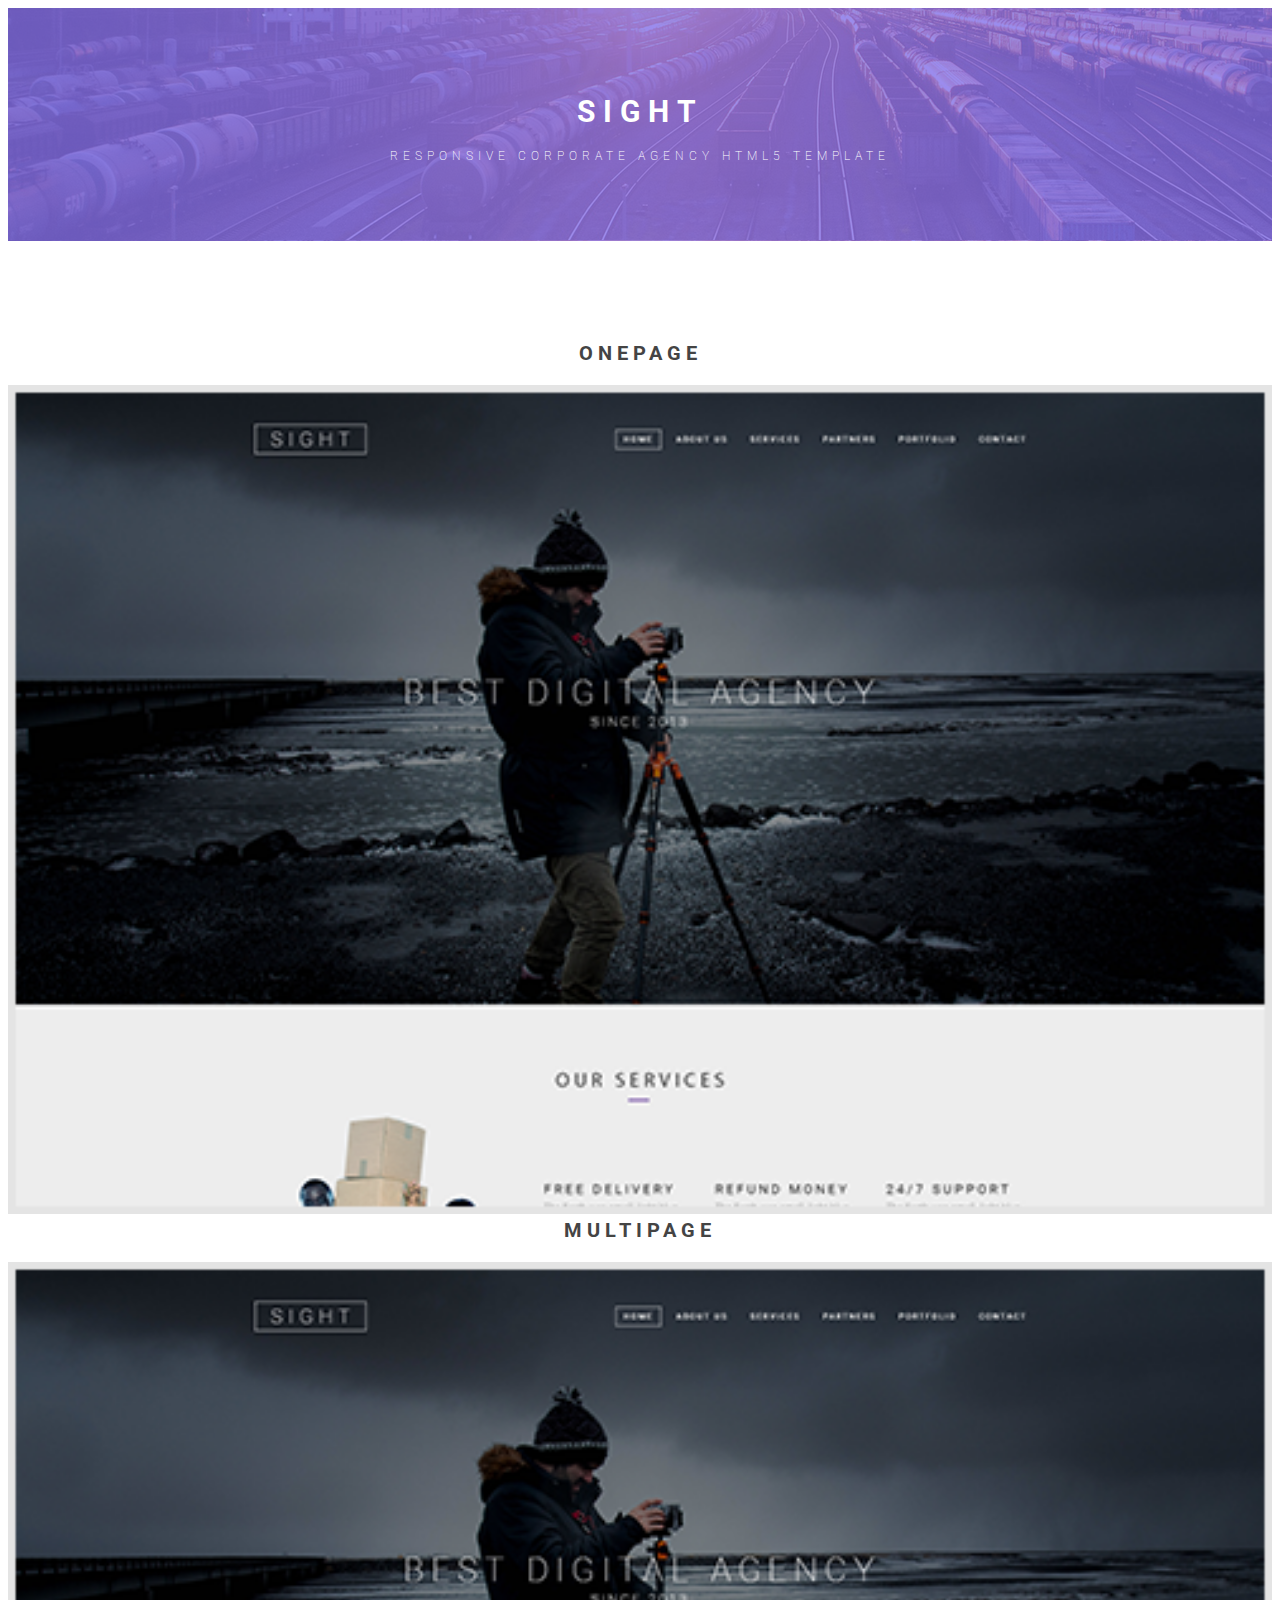
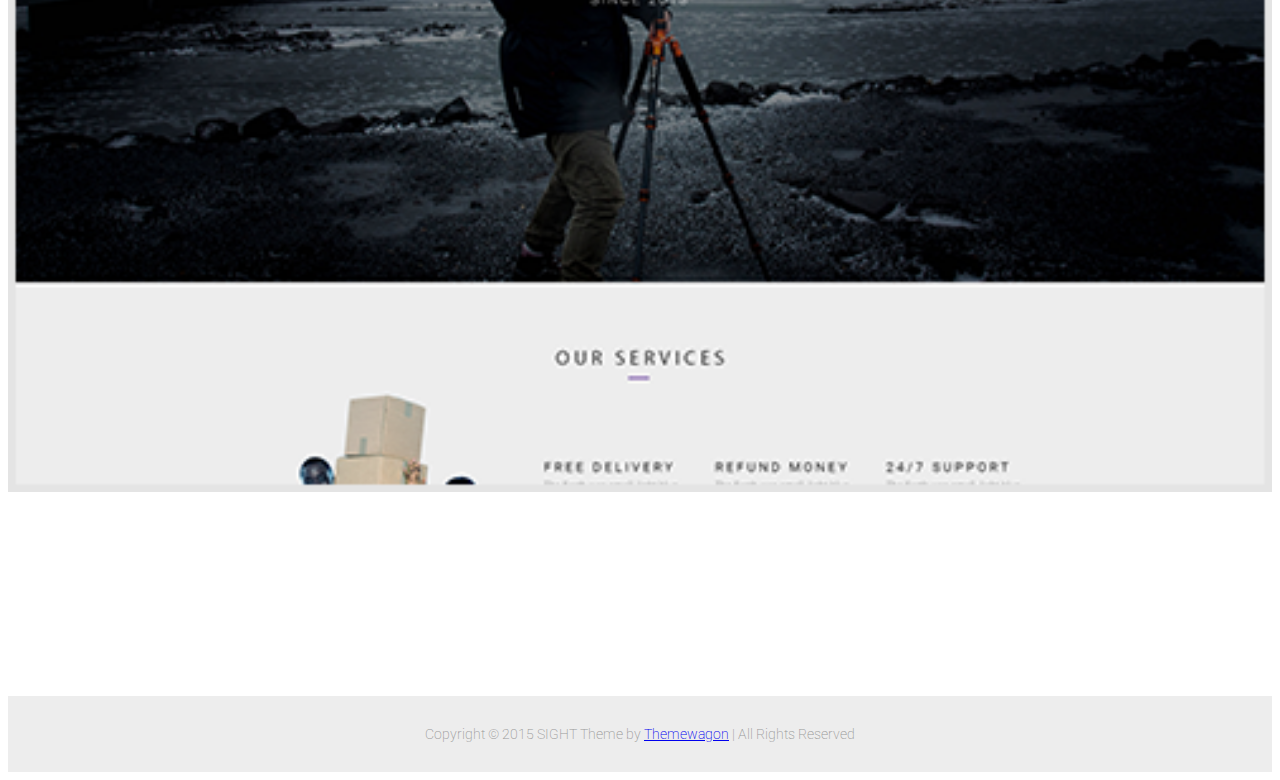
==== index.html @ 1c9d6a08 "Merge branch 'gh-pages'" ====
<!DOCTYPE html>
<!--[if IE 7 ]><html class="ie ie7 lte9 lte8 lte7" lang="en-US"><![endif]-->
<!--[if IE 8]><html class="ie ie8 lte9 lte8" lang="en-US">	<![endif]-->
<!--[if IE 9]><html class="ie ie9 lte9" lang="en-US"><![endif]-->
<!--[if (gt IE 9)|!(IE)]><!-->
<html class="noIE" lang="en-US">
<!--<![endif]-->
	<head>
		<!-- meta -->
			<meta http-equiv="X-UA-Compatible" content="IE=edge">
			<meta http-equiv="Content-Type" content="text/html; charset=UTF-8"/>
			<meta name="viewport" content="width=device-width, initial-scale = 1.0, maximum-scale=1.0, user-scalable=no"/>
		<title>S I G H T</title>

		<link rel="stylesheet" href="assets/css/bootstrap.min.css">
		<link rel="stylesheet" href="assets/css/sight.css">
	    <!-- HTML5 shim and Respond.js IE8 support of HTML5 elements and media queries -->
			<!--[if lt IE 9]>
				<script src="assets/js/html5shiv.js"></script>
				<script src="assets/js/respond.js"></script>
			<![endif]-->

			<!--[if IE 8]>
		    	<script src="assets/js/selectivizr.js"></script>
		    <![endif]-->
	</head>

<body>
<!-- Section Background -->
	<section class="section-background">
		<div class="sight">
			<h1 class="title">
				sight
			</h1>
			<p class="subtitle">
				responsive corporate agency html5 template
			</p>
		</div>
	</section> <!-- /.section-background -->

	<section class="main">
		<div class="container">
			<div class="row">
				<div class="col-md-10 col-md-offset-1">
					<div class="row">
						<div class="col-md-6">
							<div class="pages">
								<h2 class="page-title">
									onepage
								</h2>
								<a href="index-one-page.html" target="_blink">
									<img src="assets/images/sight.png" alt="page" class="page-img img-responsive">	
								</a>
							</div>
						</div> <!-- /.col-md-6 -->
						<div class="col-md-6">
							<div class="pages">
								<h2 class="page-title">
									multipage
								</h2>
								<a href="index-multipage.html" target="_blink">
									<img src="assets/images/sight.png" alt="page" class="page-img img-responsive">
								</a>
							</div>
						</div> <!-- /.col-md-6 -->
					</div> <!-- .row -->
				</div> <!-- /.col-md-10 -->
			</div> <!-- /.row -->
		</div> <!-- /.container -->
	</section> <!-- /.main -->

	<footer>
		<p class="copy">
			Copyright &copy; 2015 SIGHT Theme by <a href="http://www.themewagon.com">Themewagon</a> | All Rights Reserved
		</p>
	</footer>


	<script src="assets/js/jquery-1.11.2.min.js"></script>
    <script src="assets/js/bootstrap.min.js"></script>

</body>
</html>
---- assets/css/sight.css ----
@import url(http://fonts.googleapis.com/css?family=Roboto:100);

body{
	font-family: 'Roboto';
	font-weight: 200;
}
.section-background{
	background-repeat: no-repeat;
	background-position: center center;
	background-attachment: fixed;
	text-transform: uppercase;
	background: url('../images/showcase.png');
	margin-bottom: 100px;
}
.sight
{
	text-transform: uppercase;
	color: #fff;
	text-align: center;
	padding: 66px 0px;
}
.title{
	letter-spacing: 8px;
	font-size: 30px;
}
.subtitle{
	letter-spacing: 5px;
	font-size: 12px;
}
.pages{
	text-align: center;
	text-transform: uppercase;
}
.page-title{
	font-size: 20px;
	letter-spacing: 5px;
	color: #444;
	padding: 0px 0px 20px 0px;
	margin: 0px;
}
.page-img{
	width: 100%;
	transition: all .4s ease-in-out;
}
.page-img:hover{
	box-shadow: 0px 0px 20px #000;
}
footer{
	background: #ededed;
	text-align: center;
	margin: 200px 0px 0px;
}
.copy{
	padding: 30px 0px;
	color: #999;
	margin: 0px;
	font-size: 14px;
}
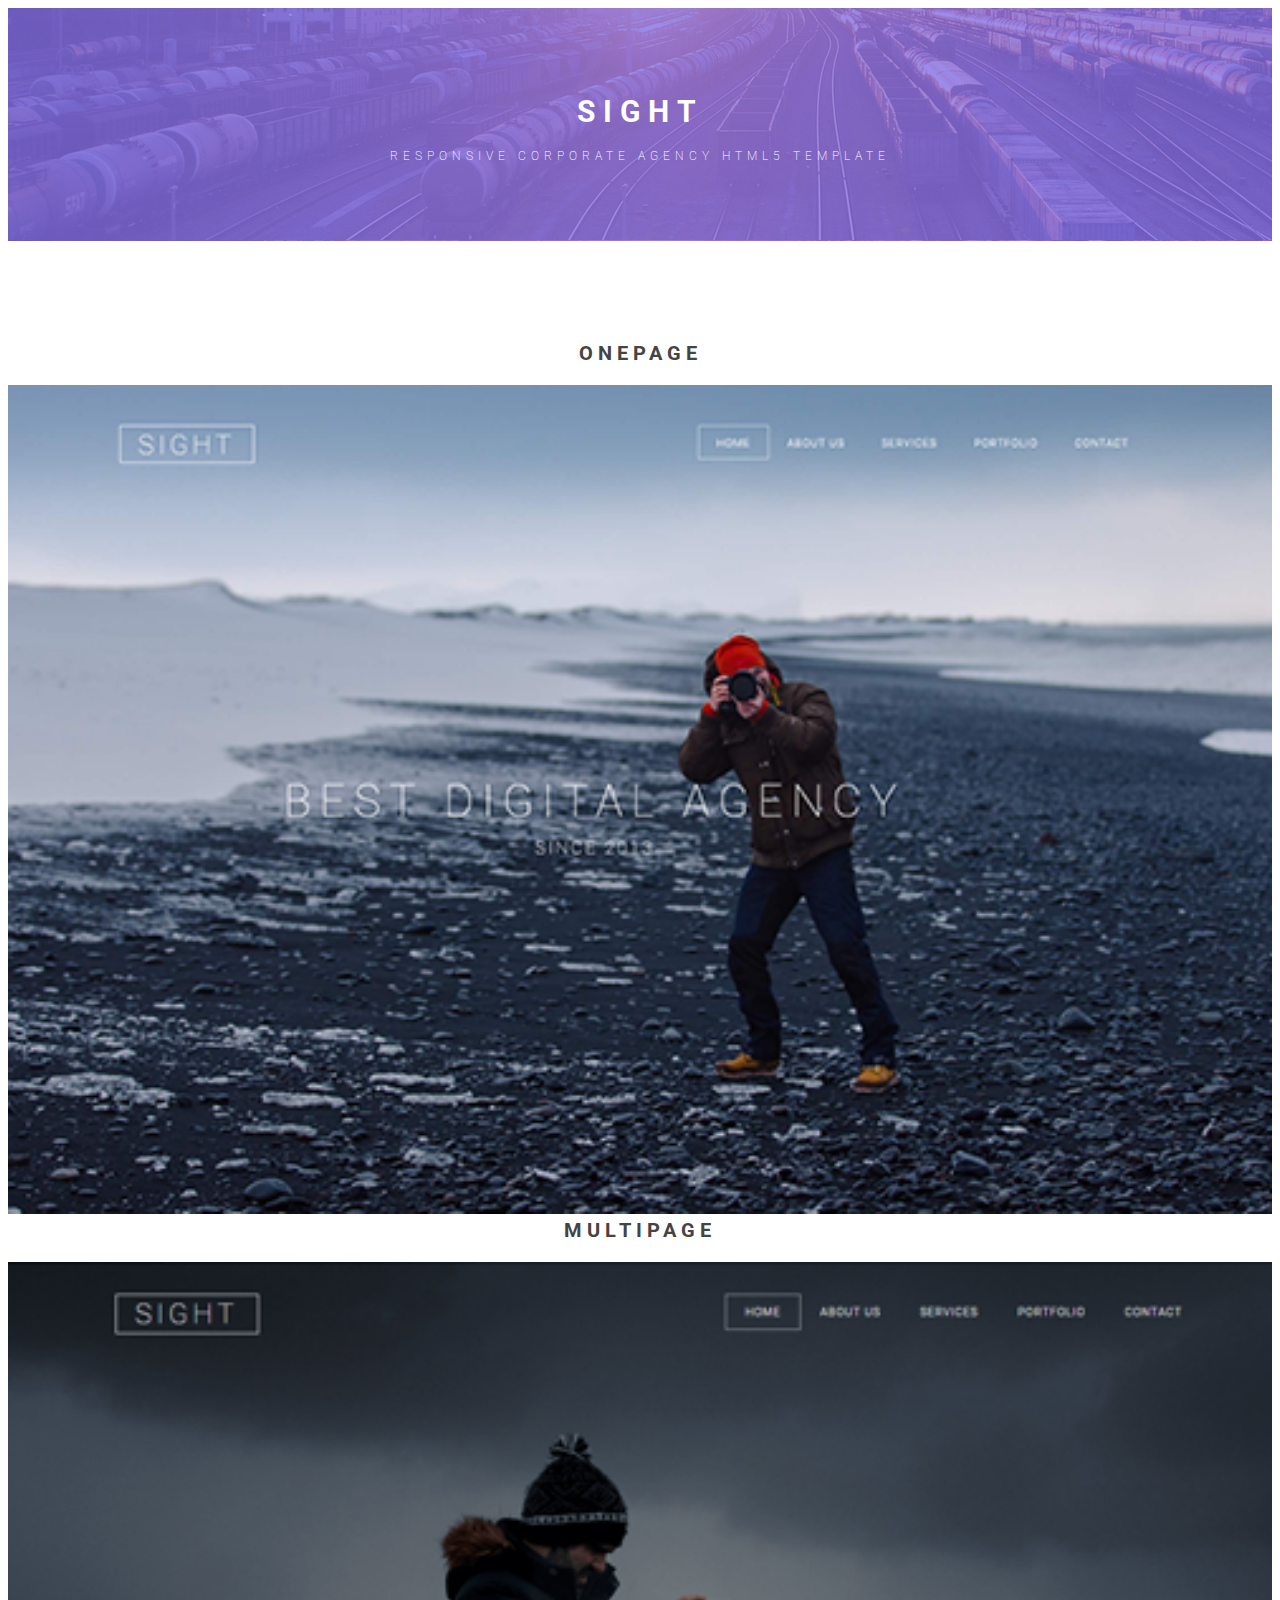
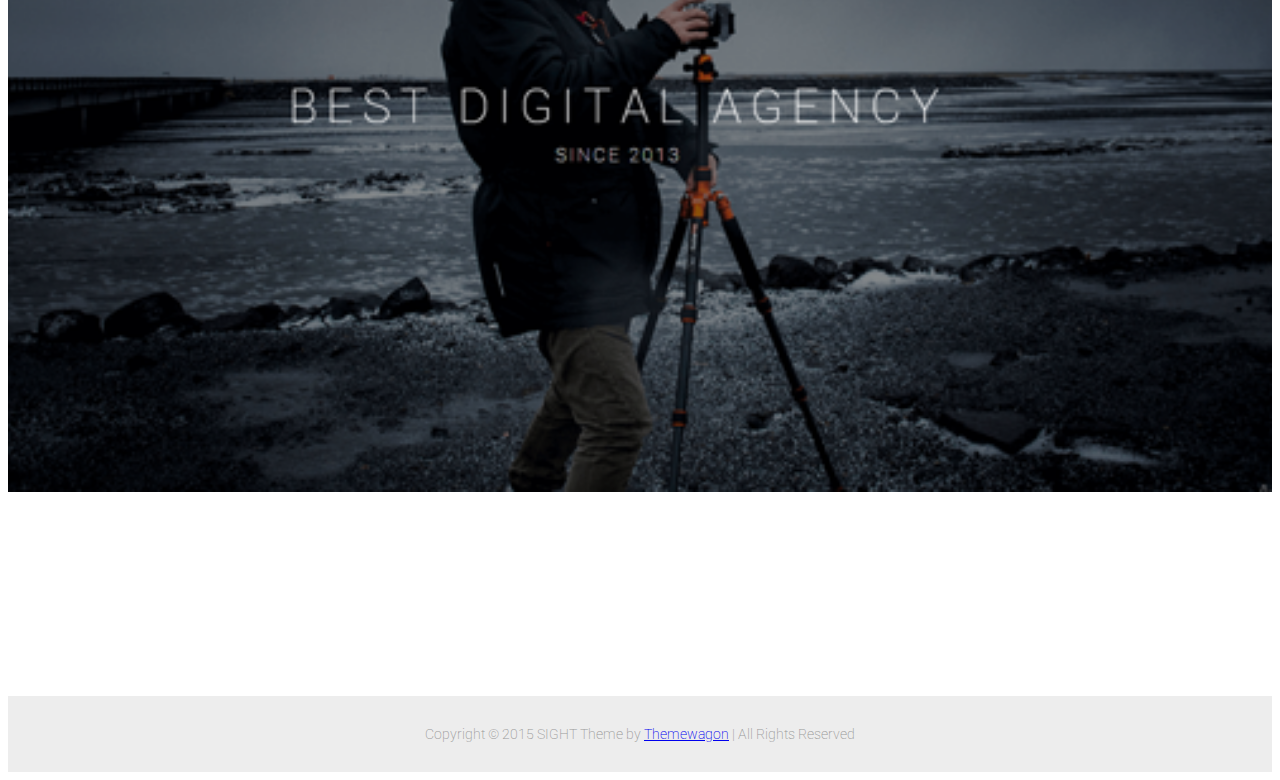
==== commit 9fe03772: "Merge branch 'gh-pages'" ====
--- a/index.html
+++ b/index.html
@@ -49,7 +49,7 @@
 									onepage
 								</h2>
 								<a href="index-one-page.html" target="_blink">
-									<img src="assets/images/sight.png" alt="page" class="page-img img-responsive">	
+									<img src="assets/images/sight-1.png" alt="page" class="page-img img-responsive">	
 								</a>
 							</div>
 						</div> <!-- /.col-md-6 -->
@@ -59,7 +59,7 @@
 									multipage
 								</h2>
 								<a href="index-multipage.html" target="_blink">
-									<img src="assets/images/sight.png" alt="page" class="page-img img-responsive">
+									<img src="assets/images/sight-2.png" alt="page" class="page-img img-responsive">
 								</a>
 							</div>
 						</div> <!-- /.col-md-6 -->
